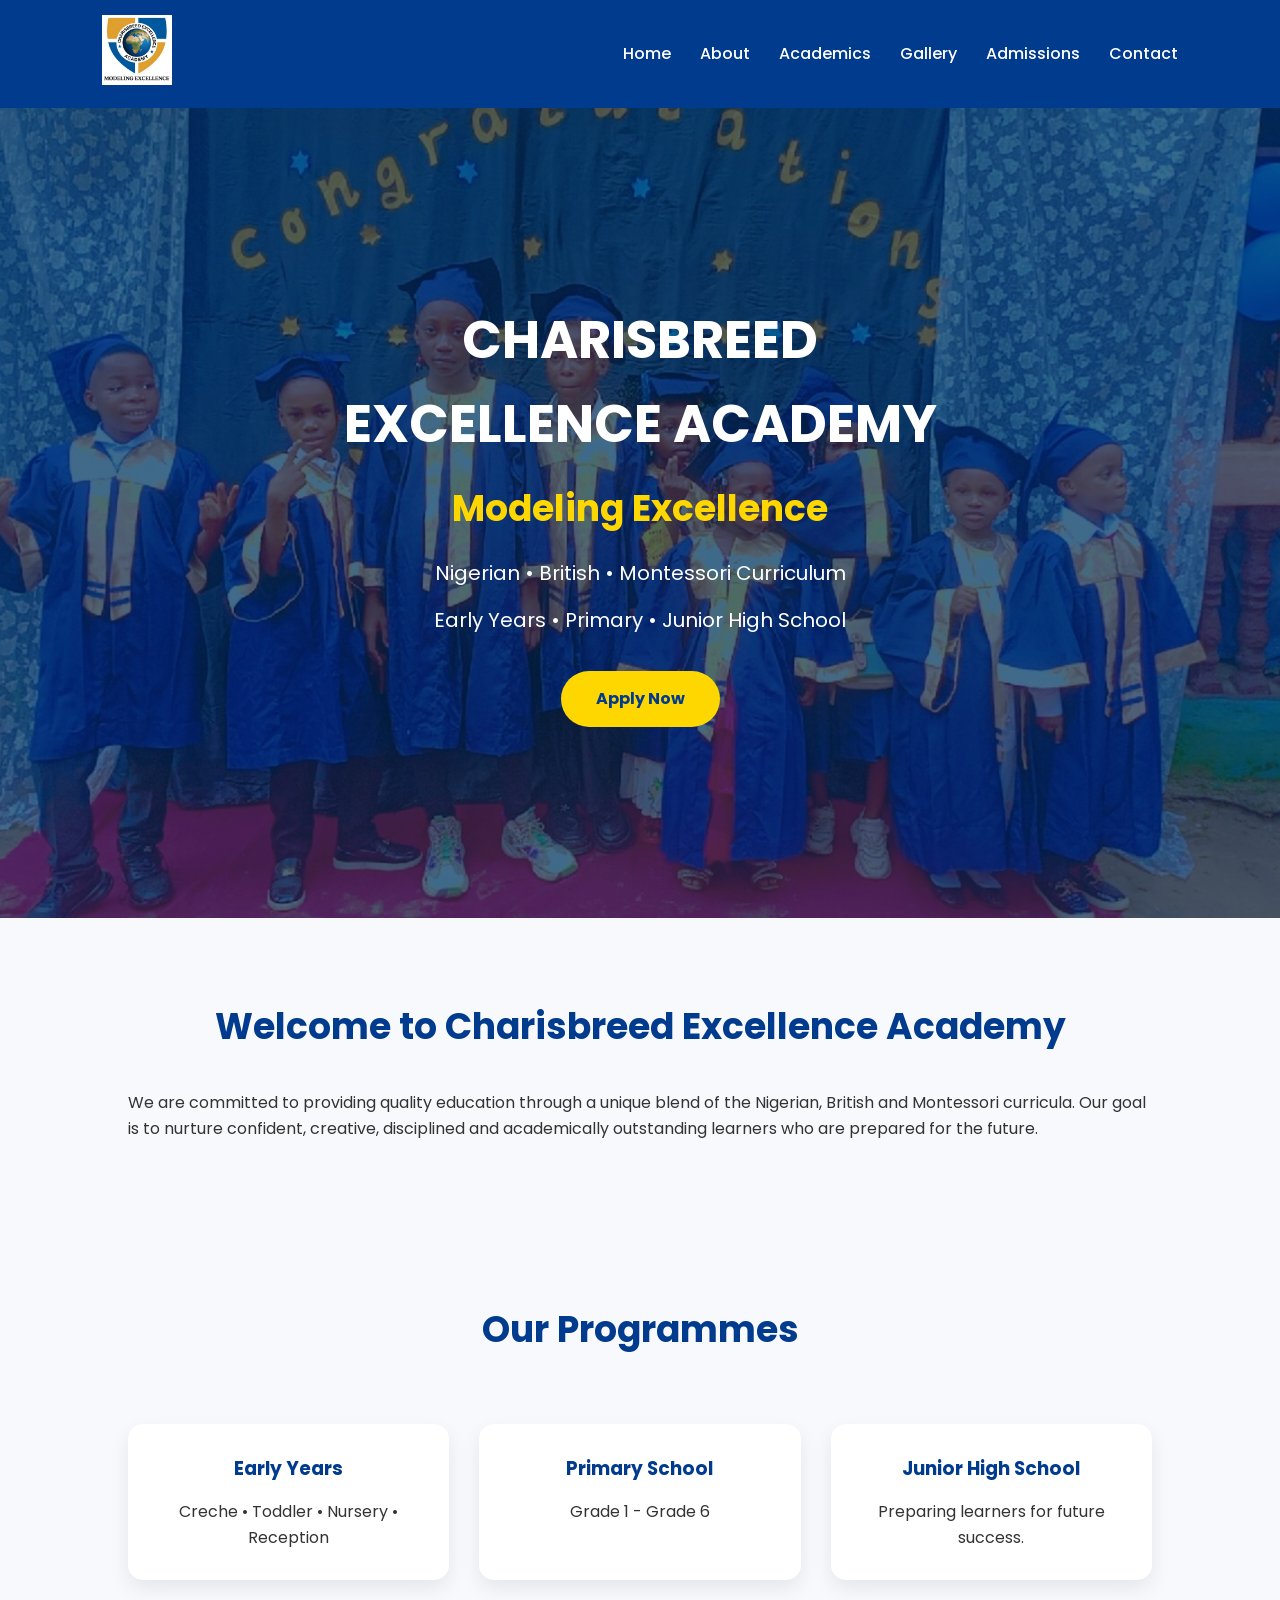
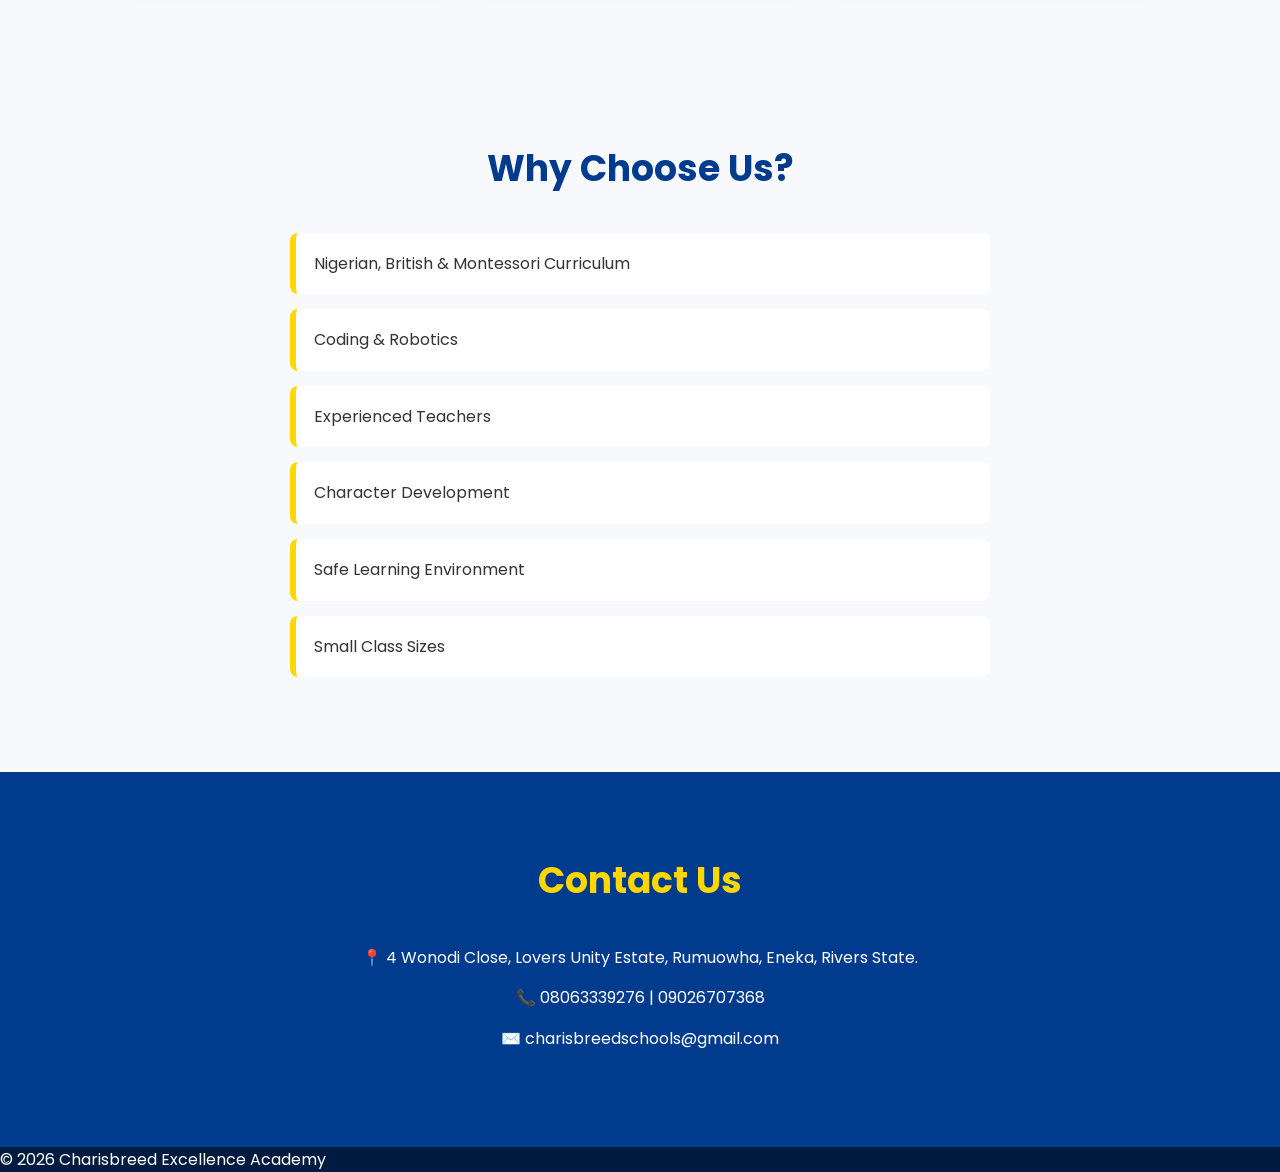
==== index.html @ e3a57722 "Update index.html" ====
<!DOCTYPE html>
<html lang="en">
<head>
    <meta charset="UTF-8">
    <meta name="viewport" content="width=device-width, initial-scale=1.0">
    <title>Charisbreed Excellence Academy | Modeling Excellence</title>

    <link rel="stylesheet" href="style.css">

    <link href="https://fonts.googleapis.com/css2?family=Poppins:wght@300;400;500;600;700&display=swap" rel="stylesheet">
</head>

<body>

<header>
    <div class="logo">
        <img src="logo.png" alt="Charisbreed Logo">
    </div>

    <nav>
        <a href="index.html">Home</a>
        <a href="about.html">About</a>
        <a href="academics.html">Academics</a>
        <a href="gallery.html">Gallery</a>
        <a href="admissions.html">Admissions</a>
        <a href="contact.html">Contact</a>
    </nav>
</header>

<section class="hero">
    <div class="hero-text">
        <h1>CHARISBREED EXCELLENCE ACADEMY</h1>
        <h2>Modeling Excellence</h2>
        <p>Nigerian • British • Montessori Curriculum</p>
        <p>Early Years • Primary • Junior High School</p>
        <a href="admissions.html" class="btn">Apply Now</a>
    </div>
</section>

<section class="welcome">
    <h2>Welcome to Charisbreed Excellence Academy</h2>
    <p>
        We are committed to providing quality education through a unique blend of the Nigerian, British and Montessori curricula.
        Our goal is to nurture confident, creative, disciplined and academically outstanding learners who are prepared for the future.
    </p>
</section>

<section class="programmes">
    <h2>Our Programmes</h2>

    <div class="card">
        <h3>Early Years</h3>
        <p>Creche • Toddler • Nursery • Reception</p>
    </div>

    <div class="card">
        <h3>Primary School</h3>
        <p>Grade 1 - Grade 6</p>
    </div>

    <div class="card">
        <h3>Junior High School</h3>
        <p>Preparing learners for future success.</p>
    </div>
</section>

<section class="why">
    <h2>Why Choose Us?</h2>
    <ul>
        <li>Nigerian, British & Montessori Curriculum</li>
        <li>Coding & Robotics</li>
        <li>Experienced Teachers</li>
        <li>Character Development</li>
        <li>Safe Learning Environment</li>
        <li>Small Class Sizes</li>
    </ul>
</section>

<section class="contact">
    <h2>Contact Us</h2>
    <p>📍 4 Wonodi Close, Lovers Unity Estate, Rumuowha, Eneka, Rivers State.</p>
    <p>📞 08063339276 | 09026707368</p>
    <p>✉️ charisbreedschools@gmail.com</p>
</section>

<footer>
    <p>© 2026 Charisbreed Excellence Academy</p>
</footer>

</body>
</html>
---- style.css ----
/* ===========================
   CHARISBREED EXCELLENCE ACADEMY
   Main Stylesheet
=========================== */

*{
    margin:0;
    padding:0;
    box-sizing:border-box;
}

body{
    font-family:'Poppins',sans-serif;
    background:#f8f9fc;
    color:#333;
    line-height:1.6;
}

/* Header */

header{
    background:#003b8e;
    color:#fff;
    display:flex;
    justify-content:space-between;
    align-items:center;
    padding:15px 8%;
    position:sticky;
    top:0;
    z-index:1000;
}

.logo img{
    width:70px;
}

nav a{
    color:#fff;
    text-decoration:none;
    margin-left:25px;
    font-weight:500;
    transition:.3s;
}

nav a:hover{
    color:#FFD700;
}

/* Hero */

.hero{
    height:90vh;
    background:linear-gradient(rgba(0,40,85,.65),rgba(0,40,85,.65)),
    url("hero-1.jpg") center/cover no-repeat;

    display:flex;
    justify-content:center;
    align-items:center;
    text-align:center;
    color:#fff;
    transition: background-image .8s ease-in-out;
}

.hero-text{
    max-width:700px;
    padding:0 20px;
}

.hero h1{
    font-size:52px;
    margin-bottom:15px;
}

.hero h2{
    color:#FFD700;
    margin-bottom:20px;
}

.hero p{
    font-size:20px;
    margin-bottom:15px;
}

.btn{
    display:inline-block;
    margin-top:20px;
    padding:15px 35px;
    background:#FFD700;
    color:#003b8e;
    text-decoration:none;
    border-radius:50px;
    font-weight:bold;
    transition:.4s;
}

.btn:hover{
    background:white;
    transform:translateY(-4px);
}

/* Sections */

section{
    padding:80px 10%;
}

section h2{
    text-align:center;
    color:#003b8e;
    margin-bottom:35px;
    font-size:36px;
}

/* Programme Cards */

.programmes{
    display:grid;
    grid-template-columns:repeat(auto-fit,minmax(250px,1fr));
    gap:30px;
}

.programmes h2{
    grid-column:1 / -1;
}

.card{
    background:white;
    padding:30px;
    border-radius:15px;
    text-align:center;
    box-shadow:0 8px 20px rgba(0,0,0,.08);
    transition:.4s;
}

.card:hover{
    transform:translateY(-10px);
}

.card h3{
    color:#003b8e;
    margin-bottom:15px;
}

/* Why Choose Us */

.why ul{
    max-width:700px;
    margin:auto;
    list-style:none;
}

.why li{
    background:white;
    margin:15px 0;
    padding:18px;
    border-left:6px solid #FFD700;
    border-radius:8px;
}

/* Contact */

.contact{
    background:#003b8e;
    color:white;
    text-align:center;
}

.contact h2{
    color:#FFD700;
}

.contact p{
    margin:15px 0;
}

/* Footer */

footer{
    background:#001b40;
    color:white;
    text-align
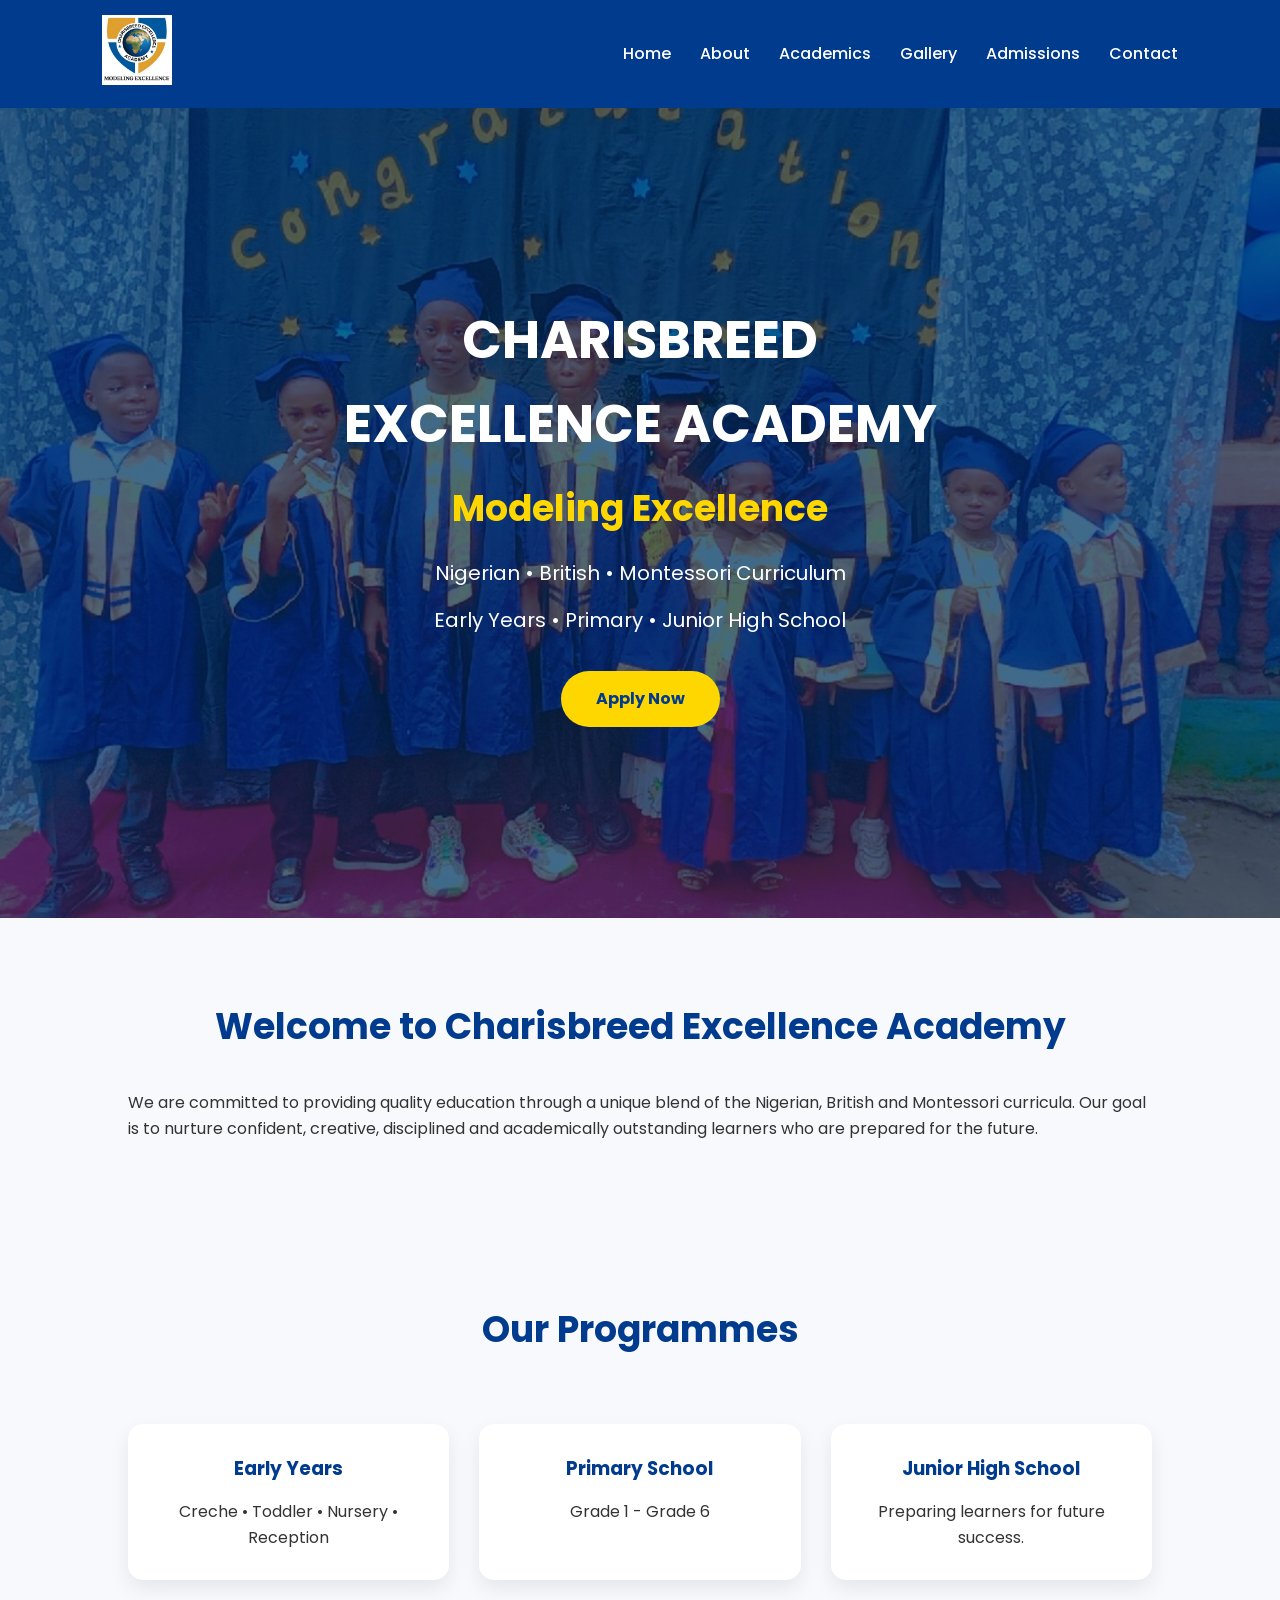
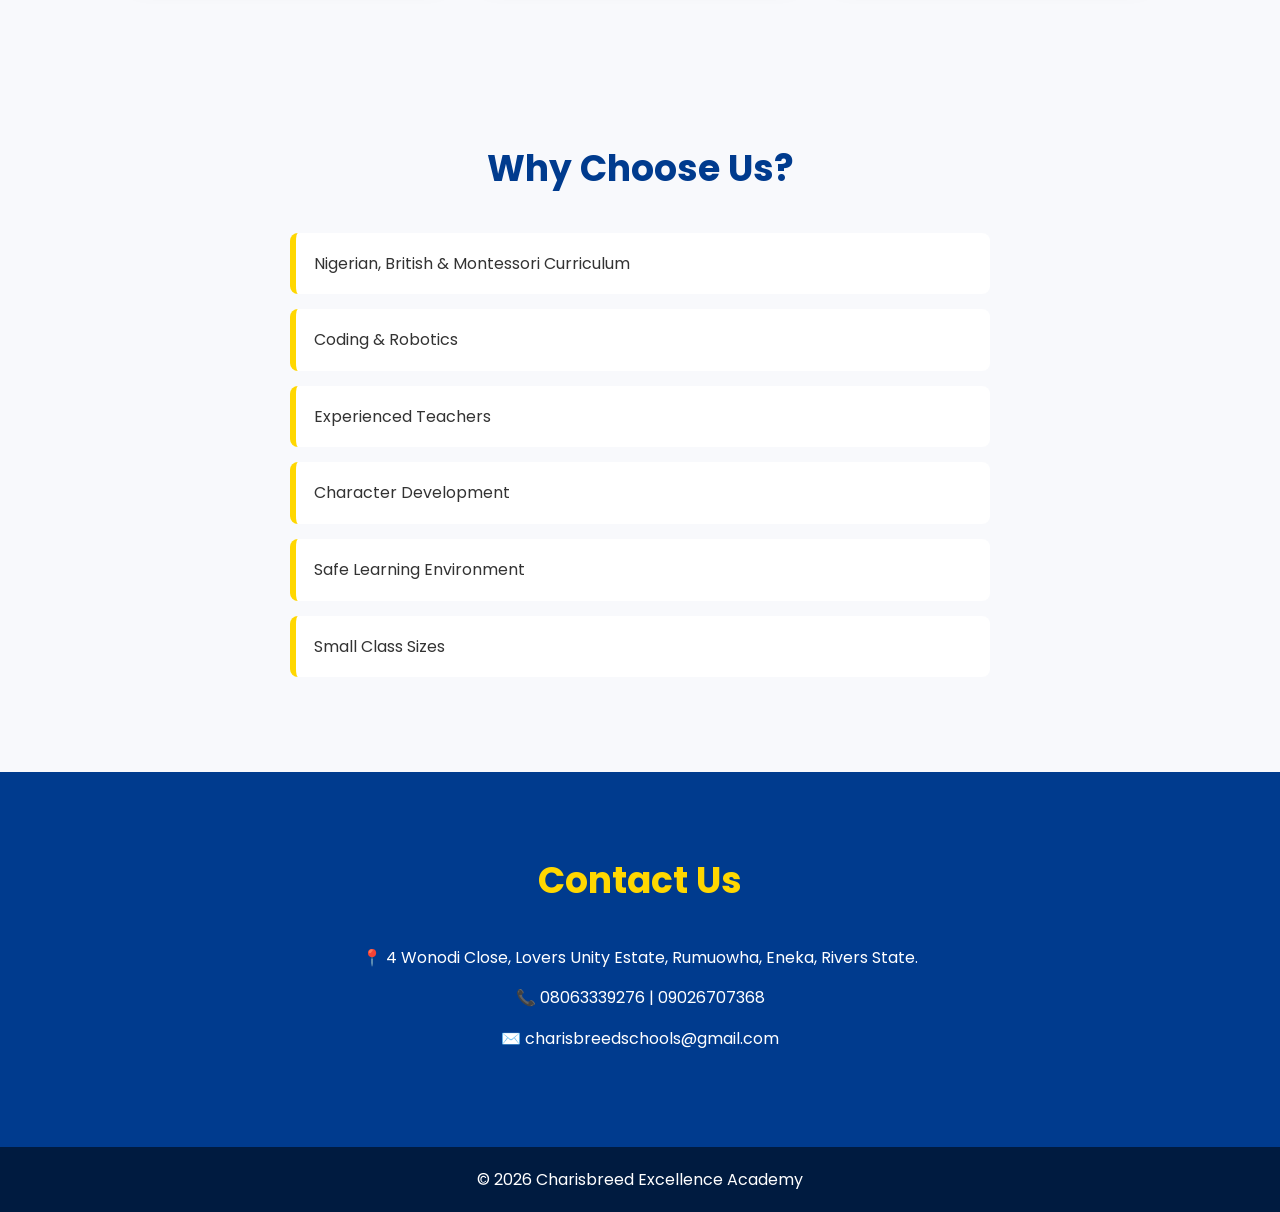
==== commit c8e9ac54: "Update index.html" ====
--- a/index.html
+++ b/index.html
@@ -1,4 +1,4 @@
-<!DOCTYPE html>
+   <!DOCTYPE html>
 <html lang="en">
 <head>
     <meta charset="UTF-8">
@@ -17,7 +17,9 @@
         <img src="logo.png" alt="Charisbreed Logo">
     </div>
 
-    <nav>
+    <button class="menu-toggle" onclick="toggleMenu()">☰</button>
+
+    <nav id="navMenu">
         <a href="index.html">Home</a>
         <a href="about.html">About</a>
         <a href="academics.html">Academics</a>
@@ -87,5 +89,11 @@
     <p>© 2026 Charisbreed Excellence Academy</p>
 </footer>
 
+<script>
+function toggleMenu() {
+    document.getElementById("navMenu").classList.toggle("active");
+}
+</script>
+
 </body>
-</html>
+</html> 
--- a/style.css
+++ b/style.css
@@ -46,19 +46,27 @@
     color:#FFD700;
 }
 
-/* Hero */
+/* Hamburger Button */
+.menu-toggle{
+    display:none;
+    font-size:28px;
+    cursor:pointer;
+    color:#fff;
+    background:none;
+    border:none;
+}
+
+/* Hero (Homepage) */
 
 .hero{
     height:90vh;
     background:linear-gradient(rgba(0,40,85,.65),rgba(0,40,85,.65)),
     url("hero-1.jpg") center/cover no-repeat;
-
     display:flex;
     justify-content:center;
     align-items:center;
     text-align:center;
     color:#fff;
-    transition: background-image .8s ease-in-out;
 }
 
 .hero-text{
@@ -157,7 +165,7 @@
     border-radius:8px;
 }
 
-/* Contact */
+/* Contact section on homepage */
 
 .contact{
     background:#003b8e;
@@ -178,4 +186,307 @@
 footer{
     background:#001b40;
     color:white;
-    text-align
+    text-align:center;
+    padding:20px;
+}
+
+/* Mobile */
+
+@media(max-width:768px){
+    .menu-toggle{
+        display:block;
+    }
+
+    nav{
+        display:none;
+        width:100%;
+        flex-direction:column;
+        background:#003b8e;
+        position:absolute;
+        top:100%;
+        left:0;
+        padding:20px 0;
+        text-align:center;
+    }
+
+    nav.active{
+        display:flex;
+    }
+
+    nav a{
+        margin:12px 0;
+        display:block;
+    }
+
+    header{
+        flex-wrap:wrap;
+        position:relative;
+    }
+
+    .hero h1{
+        font-size:34px;
+    }
+    .hero p{
+        font-size:18px;
+    }
+    section{
+        padding:60px 20px;
+    }
+}
+
+/* ===========================
+   Inner Page Hero
+=========================== */
+
+.page-hero{
+    height:40vh;
+    min-height:260px;
+    background:linear-gradient(rgba(0,40,85,.75),rgba(0,40,85,.75)),
+    url("hero-2.jpg") center/cover no-repeat;
+    display:flex;
+    justify-content:center;
+    align-items:center;
+    text-align:center;
+    color:#fff;
+}
+
+.page-hero h1{
+    font-size:42px;
+    margin-bottom:10px;
+}
+
+.page-hero p{
+    color:#FFD700;
+    font-size:18px;
+}
+
+@media(max-width:768px){
+    .page-hero h1{
+        font-size:30px;
+    }
+}
+
+/* ===========================
+   About Page
+=========================== */
+
+.about-grid{
+    display:grid;
+    grid-template-columns:1fr 1fr;
+    gap:40px;
+    align-items:center;
+}
+
+.about-grid img{
+    width:100%;
+    border-radius:15px;
+    box-shadow:0 8px 20px rgba(0,0,0,.1);
+}
+
+.about-grid h2{
+    text-align:left;
+}
+
+.mission-vision{
+    display:grid;
+    grid-template-columns:repeat(auto-fit,minmax(250px,1fr));
+    gap:30px;
+}
+
+@media(max-width:768px){
+    .about-grid{
+        grid-template-columns:1fr;
+    }
+    .about-grid h2{
+        text-align:center;
+    }
+}
+
+/* ===========================
+   Academics Page
+=========================== */
+
+.curriculum-grid{
+    display:grid;
+    grid-template-columns:repeat(auto-fit,minmax(260px,1fr));
+    gap:30px;
+}
+
+.curriculum-grid .card{
+    text-align:left;
+}
+
+/* ===========================
+   Admissions Page
+=========================== */
+
+.steps{
+    display:grid;
+    grid-template-columns:repeat(auto-fit,minmax(220px,1fr));
+    gap:30px;
+}
+
+.steps .card{
+    position:relative;
+    padding-top:45px;
+}
+
+.steps .card .step-number{
+    position:absolute;
+    top:-20px;
+    left:50%;
+    transform:translateX(-50%);
+    background:#003b8e;
+    color:#FFD700;
+    width:40px;
+    height:40px;
+    border-radius:50%;
+    display:flex;
+    align-items:center;
+    justify-content:center;
+    font-weight:bold;
+}
+
+.requirements ul{
+    max-width:700px;
+    margin:auto;
+    list-style:none;
+}
+
+.requirements li{
+    background:white;
+    margin:12px 0;
+    padding:16px;
+    border-left:6px solid #003b8e;
+    border-radius:8px;
+}
+
+.admissions-cta{
+    text-align:center;
+    background:#003b8e;
+    color:white;
+    border-radius:15px;
+    padding:50px 20px;
+}
+
+.admissions-cta h2{
+    color:#FFD700;
+}
+
+/* ===========================
+   Gallery Page
+=========================== */
+
+.gallery-grid{
+    display:grid;
+    grid-template-columns:repeat(auto-fit,minmax(240px,1fr));
+    gap:20px;
+}
+
+.gallery-grid img{
+    width:100%;
+    height:220px;
+    object-fit:cover;
+    border-radius:12px;
+    transition:.4s;
+    box-shadow:0 6px 16px rgba(0,0,0,.08);
+}
+
+.gallery-grid img:hover{
+    transform:scale(1.03);
+}
+
+/* ===========================
+   News Page
+=========================== */
+
+.news-grid{
+    display:grid;
+    grid-template-columns:repeat(auto-fit,minmax(280px,1fr));
+    gap:30px;
+}
+
+.news-grid .card{
+    text-align:left;
+    padding:0;
+    overflow:hidden;
+}
+
+.news-grid .card img{
+    width:100%;
+    height:180px;
+    object-fit:cover;
+}
+
+.news-grid .card .card-body{
+    padding:25px;
+}
+
+.news-date{
+    color:#FFD700;
+    background:#003b8e;
+    display:inline-block;
+    padding:4px 12px;
+    border-radius:50px;
+    font-size:13px;
+    margin-bottom:12px;
+}
+
+/* ===========================
+   Contact Page
+=========================== */
+
+.contact-page{
+    display:grid;
+    grid-template-columns:1fr 1fr;
+    gap:50px;
+    background:transparent;
+    color:#333;
+    text-align:left;
+}
+
+.contact-page h2{
+    color:#003b8e;
+    text-align:left;
+}
+
+.contact-info p{
+    margin:12px 0;
+}
+
+.contact-form{
+    display:flex;
+    flex-direction:column;
+    gap:15px;
+}
+
+.contact-form input,
+.contact-form textarea{
+    padding:14px;
+    border:1px solid #ddd;
+    border-radius:8px;
+    font-family:'Poppins',sans-serif;
+    font-size:15px;
+}
+
+.contact-form textarea{
+    min-height:140px;
+    resize:vertical;
+}
+
+.contact-form button{
+    align-self:flex-start;
+}
+
+.map-embed iframe{
+    width:100%;
+    height:320px;
+    border:0;
+    border-radius:12px;
+}
+
+@media(max-width:768px){
+    .contact-page{
+        grid-template-columns:1fr;
+    }
+}
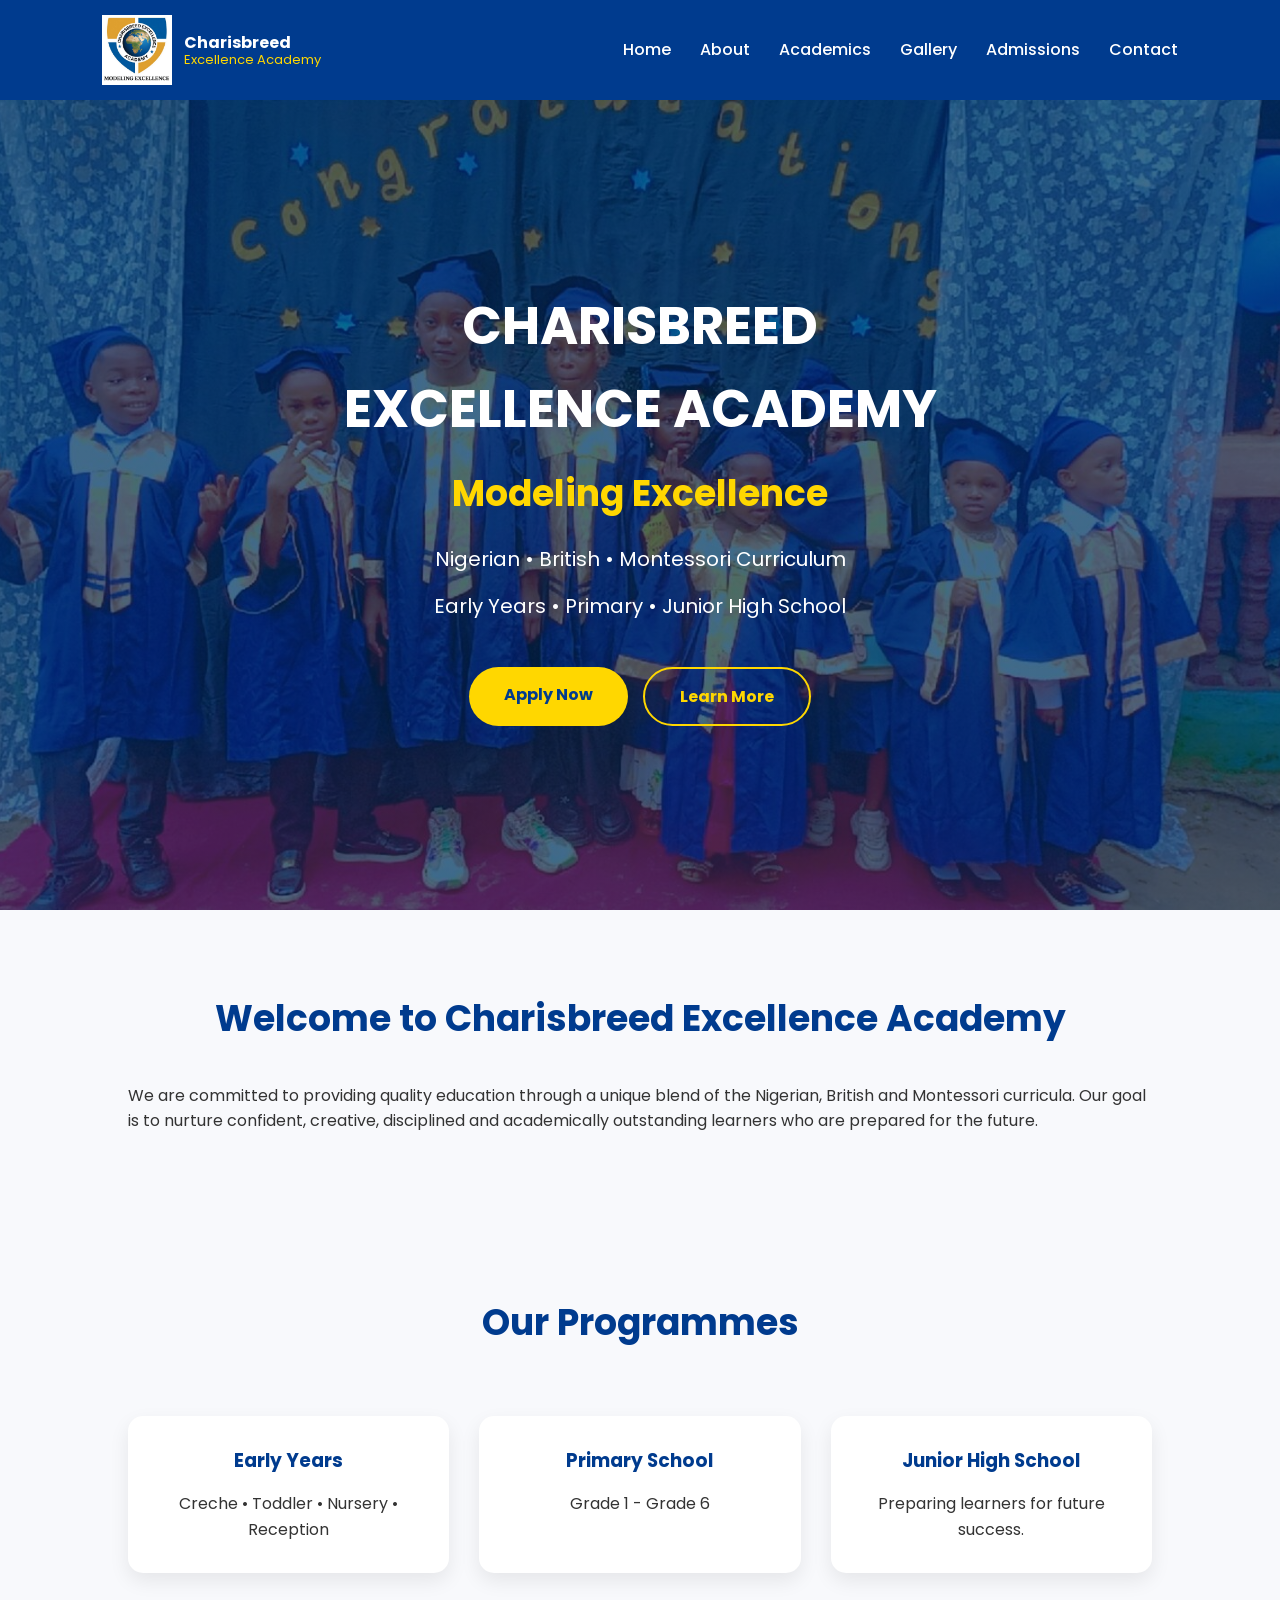
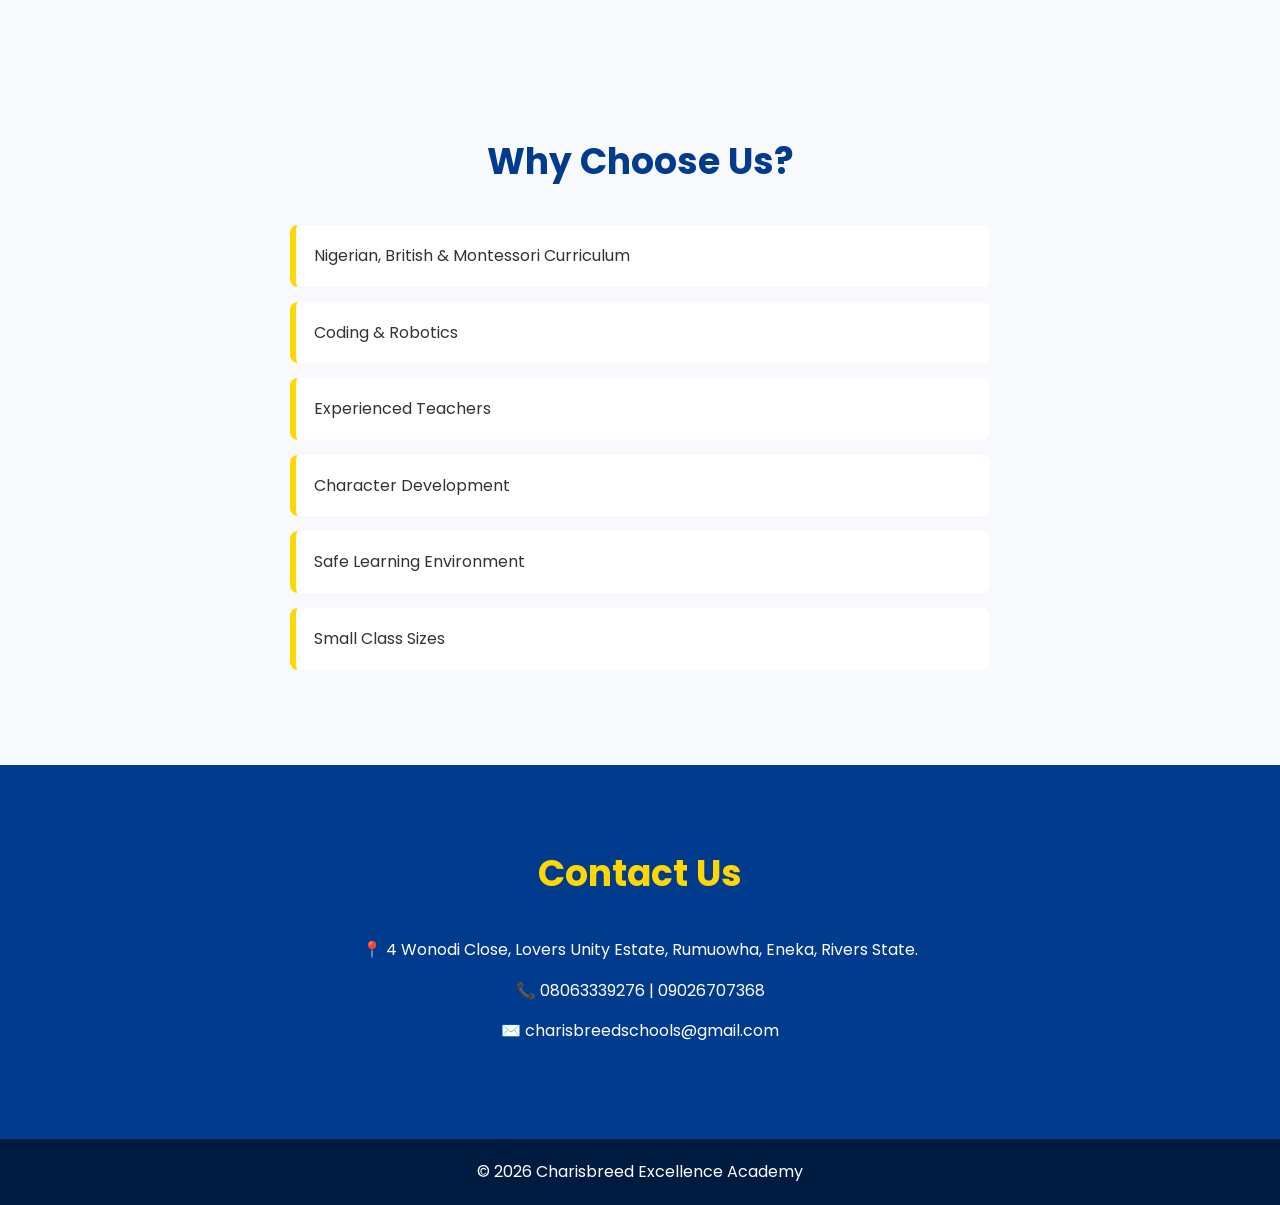
==== commit 9370e8b5: "Update index.html" ====
--- a/index.html
+++ b/index.html
@@ -13,8 +13,12 @@
 <body>
 
 <header>
-    <div class="logo">
+    <div class="logo" style="display:flex; align-items:center; gap:12px;">
         <img src="logo.png" alt="Charisbreed Logo">
+        <div style="line-height:1.2;">
+            <div style="font-weight:700; font-size:16px; color:#fff;">Charisbreed</div>
+            <div style="font-size:13px; color:#FFD700;">Excellence Academy</div>
+        </div>
     </div>
 
     <button class="menu-toggle" onclick="toggleMenu()">☰</button>
@@ -35,7 +39,11 @@
         <h2>Modeling Excellence</h2>
         <p>Nigerian • British • Montessori Curriculum</p>
         <p>Early Years • Primary • Junior High School</p>
-        <a href="admissions.html" class="btn">Apply Now</a>
+
+        <div style="margin-top:25px; display:flex; gap:15px; justify-content:center; flex-wrap:wrap;">
+            <a href="admissions.html" class="btn">Apply Now</a>
+            <a href="about.html" class="btn" style="background:transparent; border:2px solid #FFD700; color:#FFD700;">Learn More</a>
+        </div>
     </div>
 </section>
 
@@ -96,4 +104,4 @@
 </script>
 
 </body>
-</html> 
+</html>
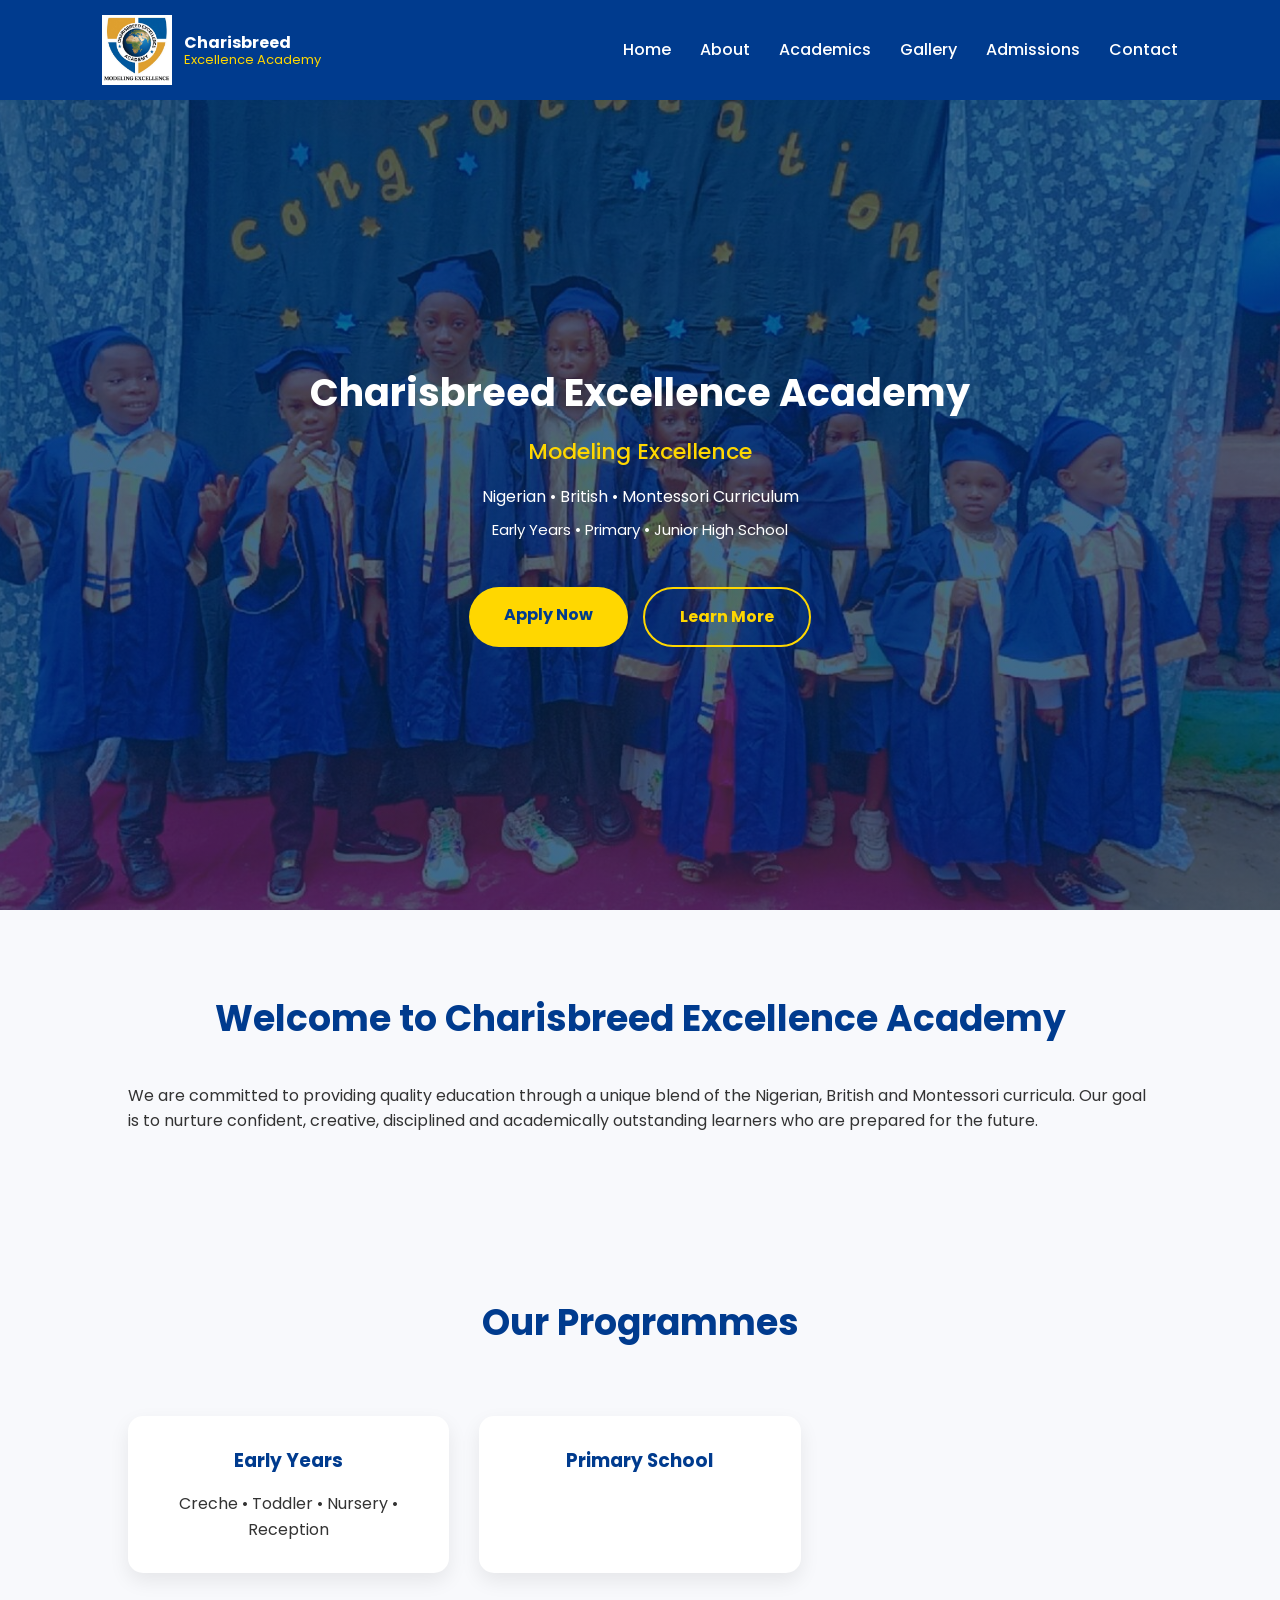
==== commit 6f2680c1: "Update index.html" ====
--- a/index.html
+++ b/index.html
@@ -1,4 +1,4 @@
-   <!DOCTYPE html>
+    <!DOCTYPE html>
 <html lang="en">
 <head>
     <meta charset="UTF-8">
@@ -35,12 +35,12 @@
 
 <section class="hero">
     <div class="hero-text">
-        <h1>CHARISBREED EXCELLENCE ACADEMY</h1>
-        <h2>Modeling Excellence</h2>
-        <p>Nigerian • British • Montessori Curriculum</p>
-        <p>Early Years • Primary • Junior High School</p>
+        <h1 style="font-size:38px; margin-bottom:10px; font-weight:700;">Charisbreed Excellence Academy</h1>
+        <h2 style="font-size:22px; margin-bottom:15px; color:#FFD700; font-weight:500;">Modeling Excellence</h2>
+        <p style="font-size:16px; margin-bottom:8px;">Nigerian • British • Montessori Curriculum</p>
+        <p style="font-size:15px; margin-bottom:25px;">Early Years • Primary • Junior High School</p>
 
-        <div style="margin-top:25px; display:flex; gap:15px; justify-content:center; flex-wrap:wrap;">
+        <div style="display:flex; gap:15px; justify-content:center; flex-wrap:wrap;">
             <a href="admissions.html" class="btn">Apply Now</a>
             <a href="about.html" class="btn" style="background:transparent; border:2px solid #FFD700; color:#FFD700;">Learn More</a>
         </div>
@@ -64,44 +64,4 @@
     </div>
 
     <div class="card">
-        <h3>Primary School</h3>
-        <p>Grade 1 - Grade 6</p>
-    </div>
-
-    <div class="card">
-        <h3>Junior High School</h3>
-        <p>Preparing learners for future success.</p>
-    </div>
-</section>
-
-<section class="why">
-    <h2>Why Choose Us?</h2>
-    <ul>
-        <li>Nigerian, British & Montessori Curriculum</li>
-        <li>Coding & Robotics</li>
-        <li>Experienced Teachers</li>
-        <li>Character Development</li>
-        <li>Safe Learning Environment</li>
-        <li>Small Class Sizes</li>
-    </ul>
-</section>
-
-<section class="contact">
-    <h2>Contact Us</h2>
-    <p>📍 4 Wonodi Close, Lovers Unity Estate, Rumuowha, Eneka, Rivers State.</p>
-    <p>📞 08063339276 | 09026707368</p>
-    <p>✉️ charisbreedschools@gmail.com</p>
-</section>
-
-<footer>
-    <p>© 2026 Charisbreed Excellence Academy</p>
-</footer>
-
-<script>
-function toggleMenu() {
-    document.getElementById("navMenu").classList.toggle("active");
-}
-</script>
-
-</body>
-</html>
+        <h3>Primary School</h3>   
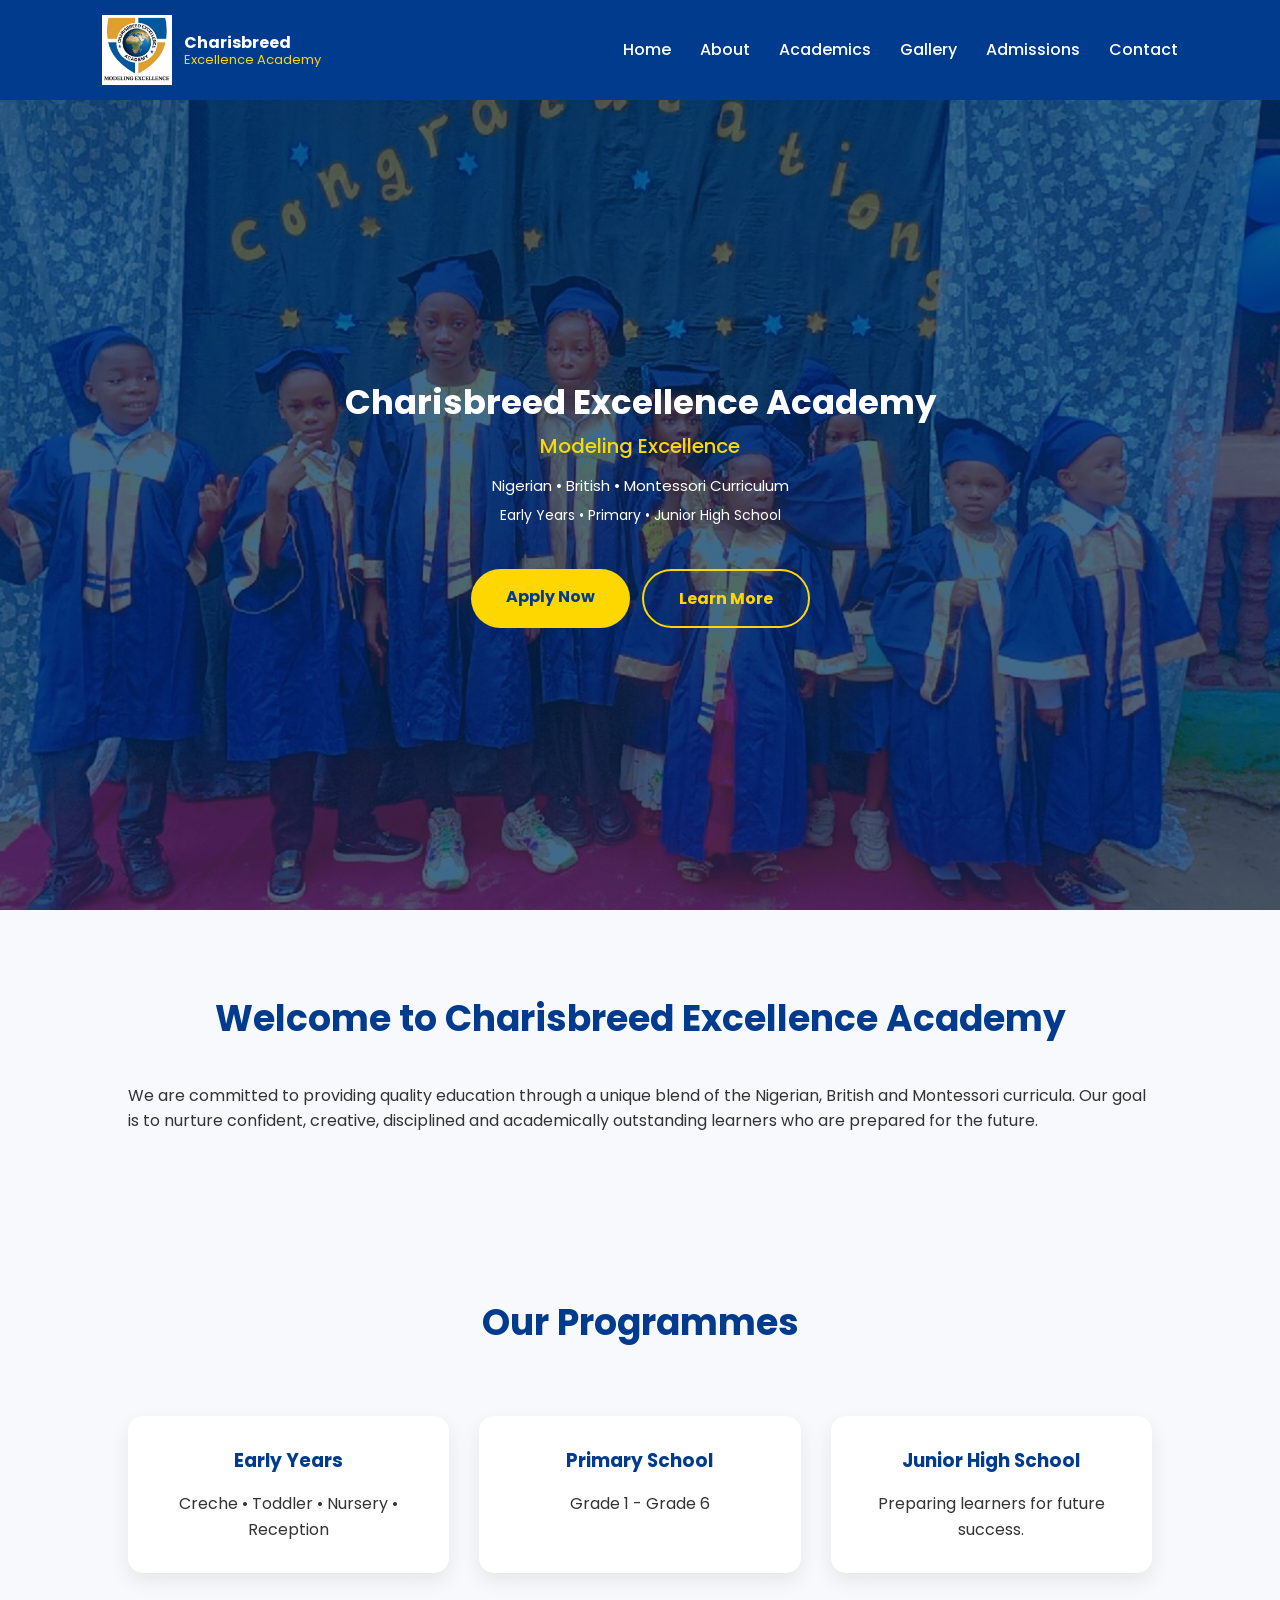
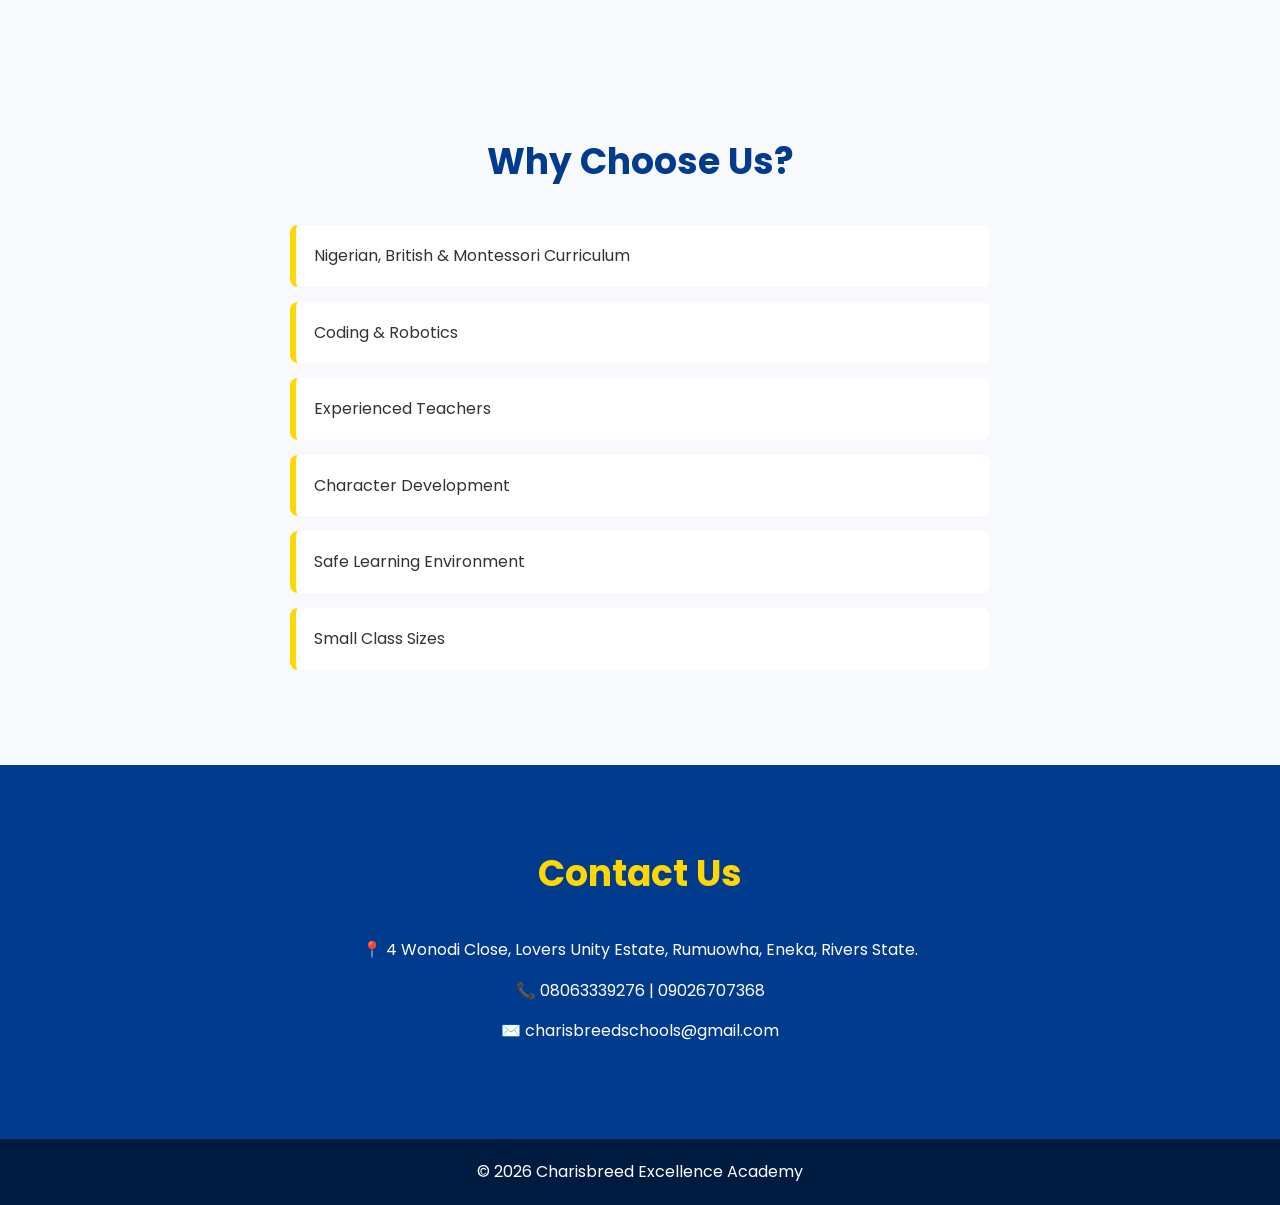
==== commit f0e7e777: "Update index.html" ====
--- a/index.html
+++ b/index.html
@@ -1,4 +1,4 @@
-    <!DOCTYPE html>
+<!DOCTYPE html>
 <html lang="en">
 <head>
     <meta charset="UTF-8">
@@ -35,12 +35,12 @@
 
 <section class="hero">
     <div class="hero-text">
-        <h1 style="font-size:38px; margin-bottom:10px; font-weight:700;">Charisbreed Excellence Academy</h1>
-        <h2 style="font-size:22px; margin-bottom:15px; color:#FFD700; font-weight:500;">Modeling Excellence</h2>
-        <p style="font-size:16px; margin-bottom:8px;">Nigerian • British • Montessori Curriculum</p>
-        <p style="font-size:15px; margin-bottom:25px;">Early Years • Primary • Junior High School</p>
+        <h1 style="font-size:34px !important; margin-bottom:8px; font-weight:700; line-height:1.2;">Charisbreed Excellence Academy</h1>
+        <h2 style="font-size:20px !important; margin-bottom:12px; color:#FFD700; font-weight:500;">Modeling Excellence</h2>
+        <p style="font-size:15px !important; margin-bottom:6px;">Nigerian • British • Montessori Curriculum</p>
+        <p style="font-size:14px !important; margin-bottom:22px;">Early Years • Primary • Junior High School</p>
 
-        <div style="display:flex; gap:15px; justify-content:center; flex-wrap:wrap;">
+        <div style="display:flex; gap:12px; justify-content:center; flex-wrap:wrap;">
             <a href="admissions.html" class="btn">Apply Now</a>
             <a href="about.html" class="btn" style="background:transparent; border:2px solid #FFD700; color:#FFD700;">Learn More</a>
         </div>
@@ -64,4 +64,44 @@
     </div>
 
     <div class="card">
-        <h3>Primary School</h3>   
+        <h3>Primary School</h3>
+        <p>Grade 1 - Grade 6</p>
+    </div>
+
+    <div class="card">
+        <h3>Junior High School</h3>
+        <p>Preparing learners for future success.</p>
+    </div>
+</section>
+
+<section class="why">
+    <h2>Why Choose Us?</h2>
+    <ul>
+        <li>Nigerian, British & Montessori Curriculum</li>
+        <li>Coding & Robotics</li>
+        <li>Experienced Teachers</li>
+        <li>Character Development</li>
+        <li>Safe Learning Environment</li>
+        <li>Small Class Sizes</li>
+    </ul>
+</section>
+
+<section class="contact">
+    <h2>Contact Us</h2>
+    <p>📍 4 Wonodi Close, Lovers Unity Estate, Rumuowha, Eneka, Rivers State.</p>
+    <p>📞 08063339276 | 09026707368</p>
+    <p>✉️ charisbreedschools@gmail.com</p>
+</section>
+
+<footer>
+    <p>© 2026 Charisbreed Excellence Academy</p>
+</footer>
+
+<script>
+function toggleMenu() {
+    document.getElementById("navMenu").classList.toggle("active");
+}
+</script>
+
+</body>
+</html>
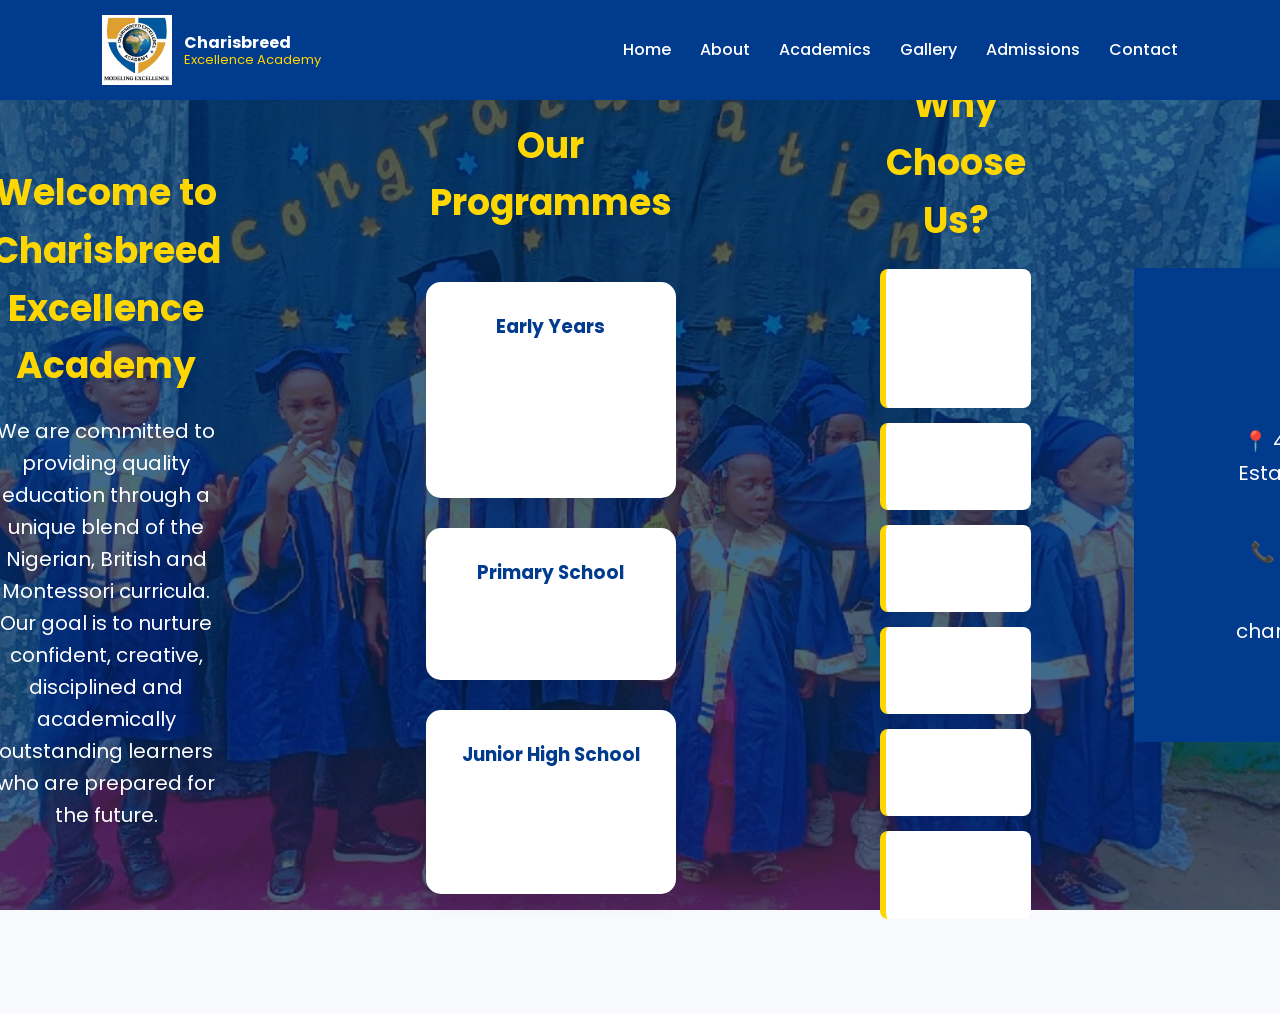
==== commit 16ce1fc0: "Update index.html" ====
--- a/index.html
+++ b/index.html
@@ -34,19 +34,19 @@
 </header>
 
 <section class="hero">
-    <div class="hero-text">
+<section class="hero">
+    <div class="hero-text" style="text-align:left; margin:0; max-width:550px; padding-left:5%;">
         <h1 style="font-size:34px !important; margin-bottom:8px; font-weight:700; line-height:1.2;">Charisbreed Excellence Academy</h1>
         <h2 style="font-size:20px !important; margin-bottom:12px; color:#FFD700; font-weight:500;">Modeling Excellence</h2>
         <p style="font-size:15px !important; margin-bottom:6px;">Nigerian • British • Montessori Curriculum</p>
         <p style="font-size:14px !important; margin-bottom:22px;">Early Years • Primary • Junior High School</p>
 
-        <div style="display:flex; gap:12px; justify-content:center; flex-wrap:wrap;">
+        <div style="display:flex; gap:12px; flex-wrap:wrap;">
             <a href="admissions.html" class="btn">Apply Now</a>
             <a href="about.html" class="btn" style="background:transparent; border:2px solid #FFD700; color:#FFD700;">Learn More</a>
         </div>
     </div>
 </section>
-
 <section class="welcome">
     <h2>Welcome to Charisbreed Excellence Academy</h2>
     <p>
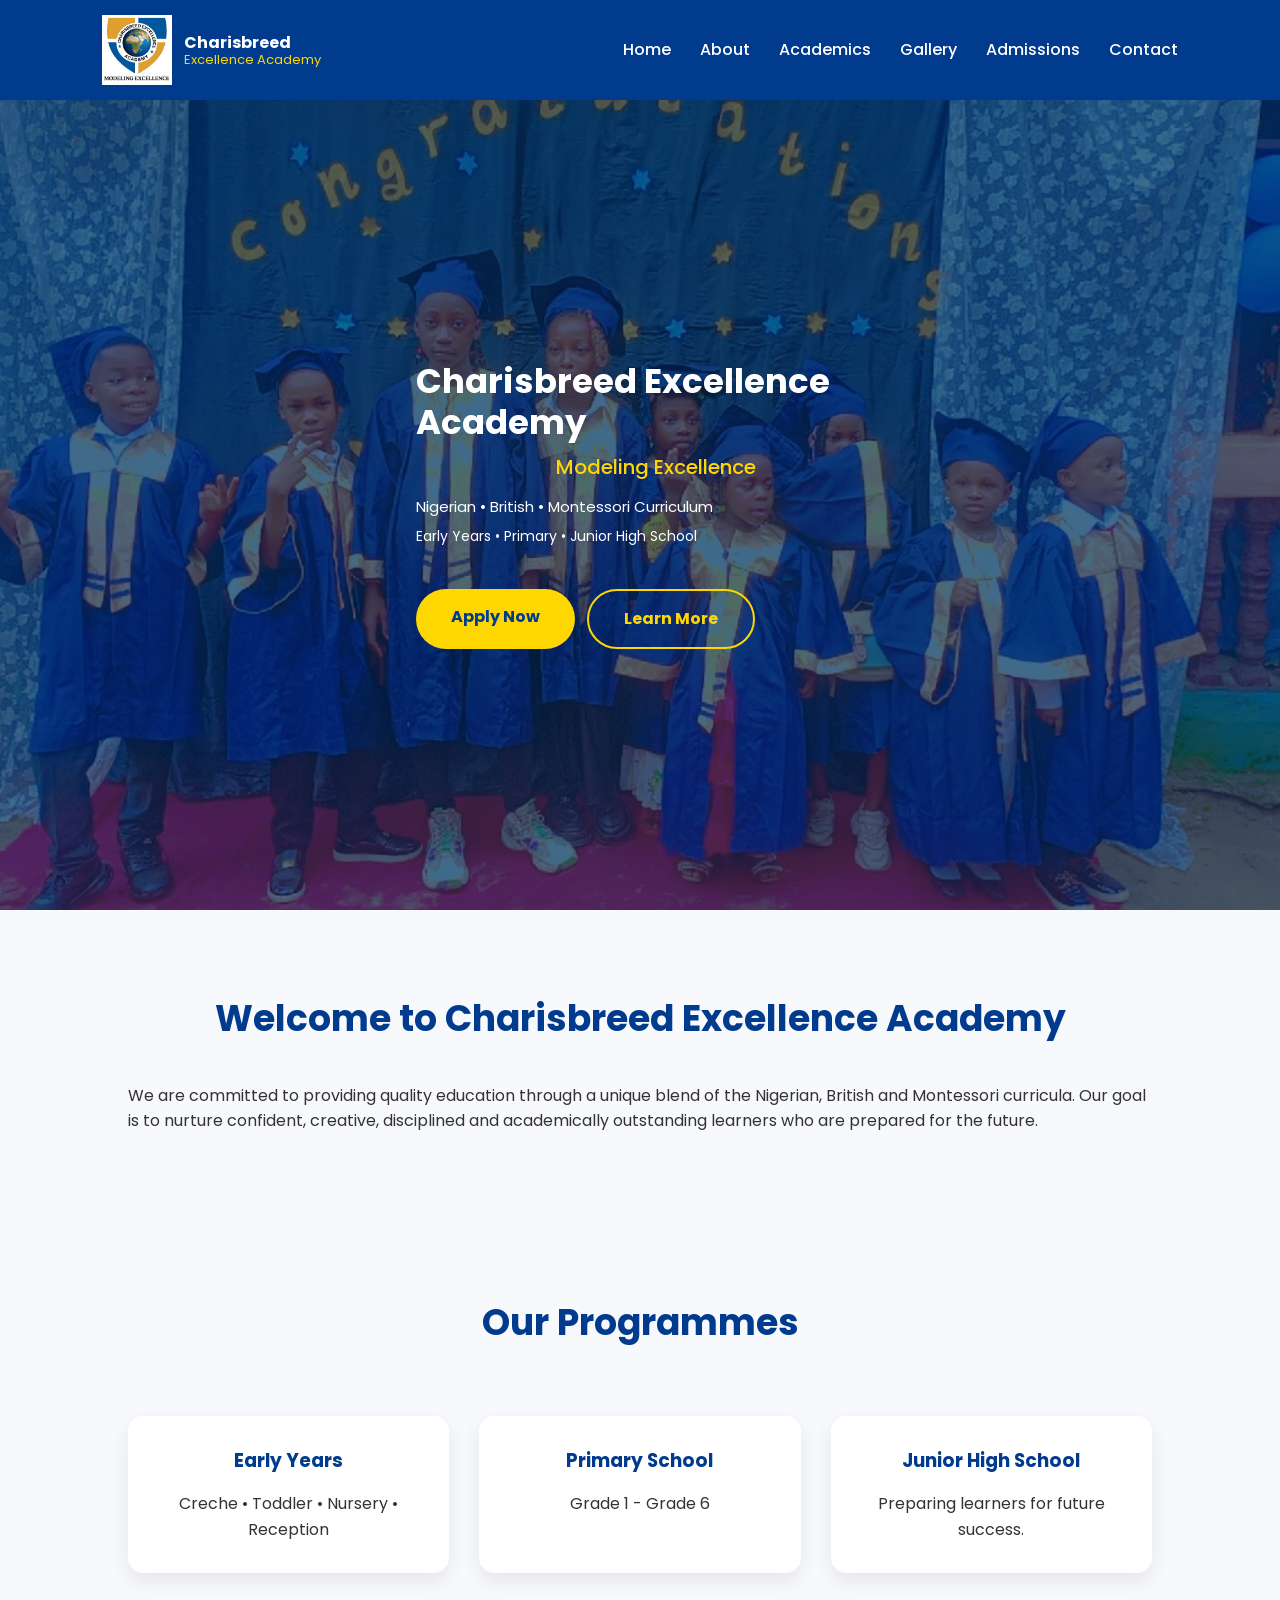
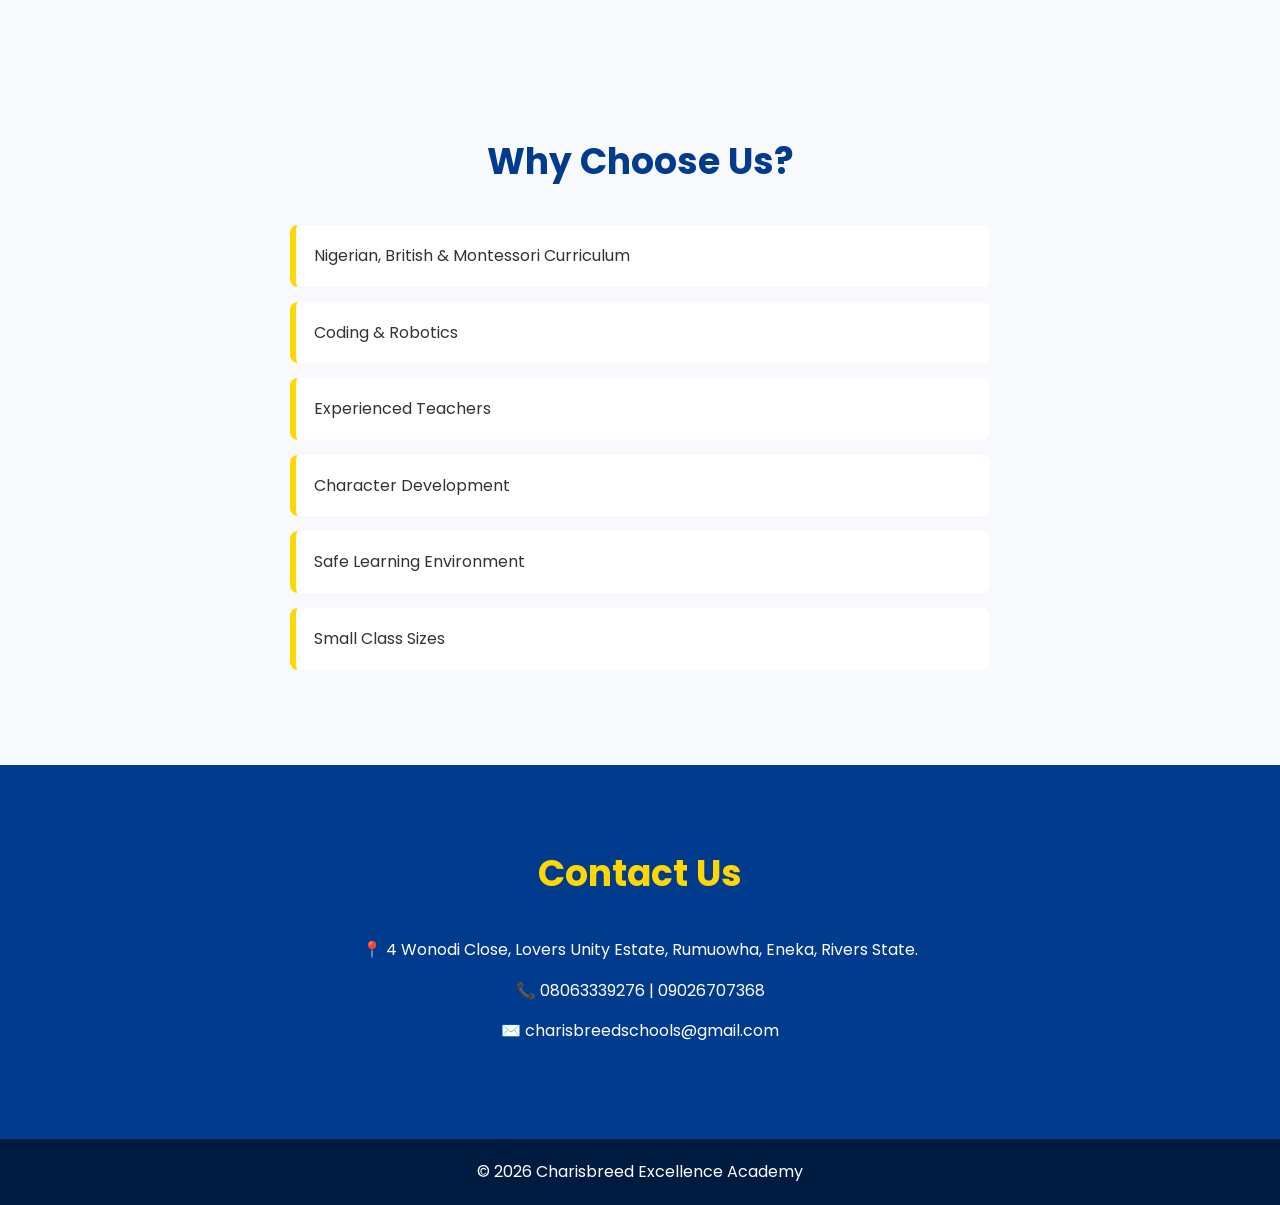
==== commit 0ebd0f6d: "Update index.html" ====
--- a/index.html
+++ b/index.html
@@ -33,7 +33,6 @@
     </nav>
 </header>
 
-<section class="hero">
 <section class="hero">
     <div class="hero-text" style="text-align:left; margin:0; max-width:550px; padding-left:5%;">
         <h1 style="font-size:34px !important; margin-bottom:8px; font-weight:700; line-height:1.2;">Charisbreed Excellence Academy</h1>
